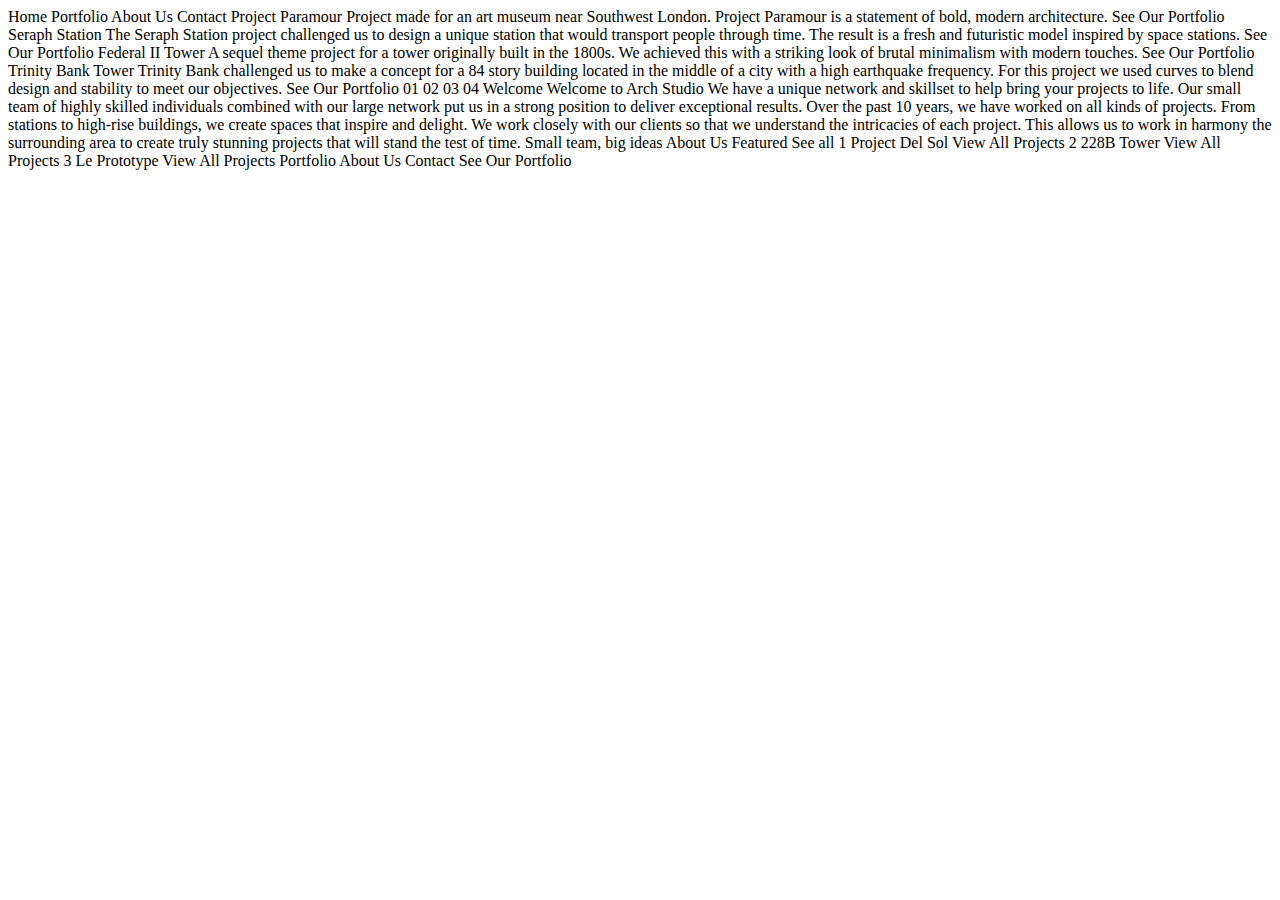
==== component/pages/index.html @ 30f5ef11 "initial commit" ====
<!DOCTYPE html>
<html lang="en">
<head>
  <meta charset="UTF-8">
  <meta name="viewport" content="width=device-width, initial-scale=1.0">

  <link rel="icon" type="image/png" sizes="32x32" href="./assets/favicon-32x32.png">
  
  <title>Frontend Mentor | Arch Studio Website Challenge</title>
</head>
<body>

  Home

  Portfolio
  About Us
  Contact

  Project Paramour

  Project made for an art museum near Southwest London. Project Paramour is 
  a statement of bold, modern architecture.

  See Our Portfolio

  Seraph Station

  The Seraph Station project challenged us to design a unique station that would 
  transport people through time. The result is a fresh and futuristic model 
  inspired by space stations.

  See Our Portfolio

  Federal II Tower

  A sequel theme project for a tower originally built in the 1800s. We achieved 
  this with a striking look of brutal minimalism with modern touches.
  
  See Our Portfolio

  Trinity Bank Tower

  Trinity Bank challenged us to make a concept for a 84 story building located 
  in the middle of a city with a high earthquake frequency. For this project we 
  used curves to blend design and stability to meet our objectives.

  See Our Portfolio

  01
  02
  03
  04

  Welcome

  Welcome to Arch Studio

  We have a unique network and skillset to help bring your projects to life. Our 
  small team of highly skilled individuals combined with our large network put us 
  in a strong position to deliver exceptional results.

  Over the past 10 years, we have worked on all kinds of projects. From stations 
  to high-rise buildings, we create spaces that inspire and delight.

  We work closely with our clients so that we understand the intricacies of each 
  project. This allows us to work in harmony the surrounding area to create truly 
  stunning projects that will stand the test of time.

  Small team, big ideas

  About Us

  Featured

  See all

  1
  Project Del Sol
  View All Projects

  2
  228B Tower
  View All Projects

  3
  Le Prototype
  View All Projects

  Portfolio
  About Us
  Contact

  See Our Portfolio

</body>
</html>
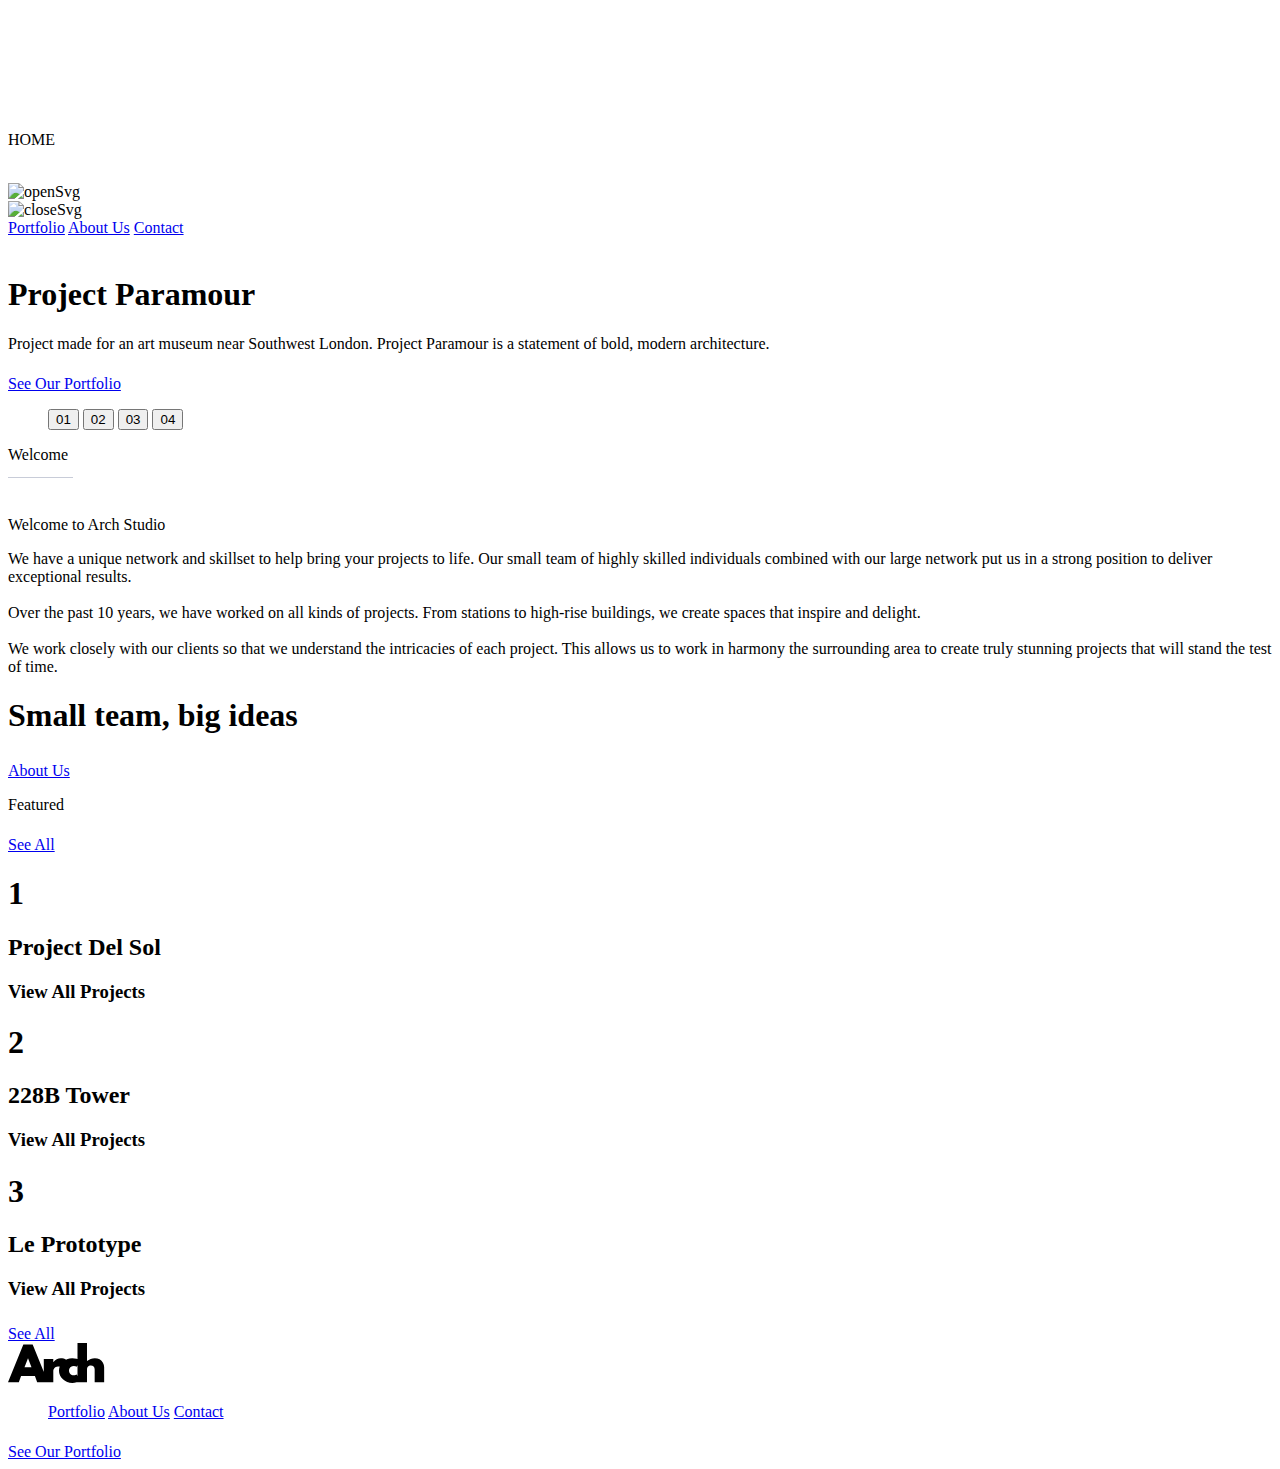
==== commit 8de27b0e: "done" ====
--- a/component/pages/index.html
+++ b/component/pages/index.html
@@ -1,96 +1,170 @@
 <!DOCTYPE html>
-<html lang="en">
-<head>
-  <meta charset="UTF-8">
-  <meta name="viewport" content="width=device-width, initial-scale=1.0">
+  <html lang="en">
+  <head>
+    <meta charset="UTF-8">
+    <meta name="viewport" content="width=device-width, initial-scale=1.0">
+    <link href="https://fonts.googleapis.com/css2?family=Spartan:wght@300;500;700&display=swap" rel="stylesheet">
+    <link rel="icon" type="image/png" sizes="32x32" href="/component/assets/favicon-32x32.png">
+    <link rel="stylesheet" href="/component/css/home.css">
+    <title>Frontend Mentor | Arch Studio Website Challenge</title>
+  </head>
+  <body>
 
-  <link rel="icon" type="image/png" sizes="32x32" href="./assets/favicon-32x32.png">
-  
-  <title>Frontend Mentor | Arch Studio Website Challenge</title>
-</head>
-<body>
+    <main>
+      <div class="line">
+        <svg width="1" height="103" viewBox="0 0 1 103" fill="none" xmlns="http://www.w3.org/2000/svg">
+        <rect y="-1" width="1" height="104fill="#C8CCD8></svg> 
+        <p class="rotated">HOME</p>           
+      </div>
+     
+      <section class="top-logo">
+        <div class="arch-logo">
+          <a href="/component/pages/index.html"><img class="arch-image" src="/component/assets/logo.svg" alt=""></a>
+       </div>
+      </section>
+                  <!-- navigation bar -->
+      
+                  
+      <section class="mob-menu">
+        <img class="mob-open" src="/component/assets/icons/icon-hamburger.svg" alt="openSvg">
+        <div class="mob-wrapper close">
+          <img class="mob-close" src="/component/assets/icons/icon-close.svg" alt="closeSvg">
+        </div>
+     
+        <nav class="link-tab menu-tab">
+          <a href="/component/pages/portfolio.html" class="mob-list-item" target="_blank">Portfolio</a>
+          <a href="/component/pages/about.html" class="mob-list-item" target="_blank">About Us</a>
+          <a href="/component/pages/contact.html" class="mob-list-item" target="_blank">Contact</a>
+        </nav>
+      </section>
 
-  Home
+              <!-- container slide show content -->
+      <section class="wrapper-container">
+        <img class="ui-overlay fit-div" id="image1" src="/component/assets/home/desktop/image-hero-paramour.jpg" alt="">
+        <div class="image-overlay">
+          <div class="project-text">
+            <h1 id="h1document"> Project Paramour</h1>
+            <p id="pdocument">
+              Project made for an art museum near Southwest London. Project Paramour is 
+              a statement of bold, modern architecture.
+            </p>
+            <div class="arrow-container">
+              <a href="/component/pages/portfolio.html">See Our Portfolio<img class="icon-arrow" src="/component/assets/icons/icon-arrow.svg" alt=""></a>
+            </div>
+          </div>
 
-  Portfolio
-  About Us
-  Contact
+                                  <!-- button click content  -->
 
-  Project Paramour
+          <ul class="slide-show">
+            <button class="slider active" id="active-0" onclick="handleClick(0)" >01</button>
+            <button class="slider" id="active-1"  onclick="handleClick(1)">02</button>
+            <button class="slider"  id = "active-2" onclick="handleClick(2)">03</button>
+            <button class="slider " id="active-3"  onclick="handleClick(3)">04</button>
+          </ul>
+        </div>
+      </section>
 
-  Project made for an art museum near Southwest London. Project Paramour is 
-  a statement of bold, modern architecture.
+                <!-- Welcome to Arch Studio Content  -->
 
-  See Our Portfolio
+      <article class="hero-welcome">
+        <span>Welcome</span>
+      </article>
+      <svg class="rectangle" width="65" height="1" viewBox="0 0 65 1" fill="none" xmlns="http://www.w3.org/2000/svg">
+        <rect width="65" height="1" fill="#C8CCD8"/>
+      </svg>
+      <article class="arc-studio-text">
+        <img class="hero-welcome-pic" src="/component/assets/home/desktop/image-welcome.jpg"alt="">
+        <div class="arc-studio">
+          <p class="hero-welcome-arc"><span>Welcome to Arch Studio</span></p>
+         <span class="hero-welcome-txts">
+            We have a unique network and skillset to help bring your projects to life. Our 
+            small team of highly skilled individuals combined with our large network put us 
+            in a strong position to deliver exceptional results. <br><br>
 
-  Seraph Station
+            Over the past 10 years, we have worked on all kinds of projects. From stations 
+            to high-rise buildings, we create spaces that inspire and delight. <br><br>
 
-  The Seraph Station project challenged us to design a unique station that would 
-  transport people through time. The result is a fresh and futuristic model 
-  inspired by space stations.
+            We work closely with our clients so that we understand the intricacies of each 
+            project. This allows us to work in harmony the surrounding area to create truly 
+            stunning projects that will stand the test of time.
+          </span>
+        </div>
+      </article>
 
-  See Our Portfolio
+                    <!-- Small team, big ideas content -->
 
-  Federal II Tower
+      <section class="image">
+        <div class="image-overlay overlay">
+          <div class="wrapper-featured arrow">
+            <h1 class="image-text">Small team, big ideas</h1>
+            <a class="about" href="/component/pages/about.html">About Us<img class="icon-arrow" src="/component/assets/icons/icon-arrow.svg" alt=""></a>
+          </div>
+        </div>
+      </section>
 
-  A sequel theme project for a tower originally built in the 1800s. We achieved 
-  this with a striking look of brutal minimalism with modern touches.
-  
-  See Our Portfolio
+                      <!-- Featured Content -->
 
-  Trinity Bank Tower
+      <section class="wrapper-featured-section">
+        <div class="wrapper-featured-arrow">
+          <p class="wrapper-image-txt">Featured</p>
+          <div class="arrow-container text-lefts">
+            <a href="#">See All<img class="icon-arrow" src="/component/assets/icons/icon-arrow.svg" alt=""></a>
+          </div>
+        </div>
+        <div class="wrapper-images">
+          <div class="wrapper-image-one">
+            <div class="wrapper-images-overlay ">
+              <h1 class="wrapper-digit digit-right">1</h1>
+              <h2 class="wrapper-image-text">Project Del Sol</h2>
+              <h3 class="wrapper-image-project">View All Projects</h3>
+            </div>
+          </div>
+          <div class="wrapper-image-two">
+            <div class="wrapper-images-overlay">
+              <h1 class="wrapper-digit digit-right-shift">2</h1>
+              <h2 class="wrapper-image-text">228B Tower</h2>
+              <h3 class="wrapper-image-project"> View All Projects</h3>
+            </div>
+          </div>
+          <div class="wrapper-image-three">
+            <div class="wrapper-images-overlay">
+              <h1 class="wrapper-digit digit-right-shifts">3</h1>
+              <h2 class="wrapper-image-text">Le Prototype</h2>
+              <h3 class="wrapper-image-project"> View All Projects</h3>
+            </div>
+          </div>
+        </div>
+        <div class="arrow-container text-left-txt">
+          <a href="/component/pages/portfolio.html">See All<img class="icon-arrow" src="/component/assets/icons/icon-arrow.svg" alt=""></a>
+        </div>
+      </section>
 
-  Trinity Bank challenged us to make a concept for a 84 story building located 
-  in the middle of a city with a high earthquake frequency. For this project we 
-  used curves to blend design and stability to meet our objectives.
+                    <!-- footer  -->
 
-  See Our Portfolio
-
-  01
-  02
-  03
-  04
-
-  Welcome
-
-  Welcome to Arch Studio
-
-  We have a unique network and skillset to help bring your projects to life. Our 
-  small team of highly skilled individuals combined with our large network put us 
-  in a strong position to deliver exceptional results.
-
-  Over the past 10 years, we have worked on all kinds of projects. From stations 
-  to high-rise buildings, we create spaces that inspire and delight.
-
-  We work closely with our clients so that we understand the intricacies of each 
-  project. This allows us to work in harmony the surrounding area to create truly 
-  stunning projects that will stand the test of time.
-
-  Small team, big ideas
-
-  About Us
-
-  Featured
-
-  See all
-
-  1
-  Project Del Sol
-  View All Projects
-
-  2
-  228B Tower
-  View All Projects
-
-  3
-  Le Prototype
-  View All Projects
-
-  Portfolio
-  About Us
-  Contact
-
-  See Our Portfolio
-
-</body>
-</html>+      <footer>
+        <div class="footer-container">
+          <div class="arch-logo-footer">
+            <svg class="footer-logo" xmlns="http://www.w3.org/2000/svg" width="97" height="40">
+            <path d="M10.822 39.27l2.26-6.256h13.836l2.26 6.255H40L24.658 1.6h-9.316L0 39.268h10.822zM23.493 24.2h-6.986L20 15.252l3.493 8.95zm21.804 15.07V27.807c0-.776.22-1.499.662-2.169a5.14 5.14 0 011.746-1.632A4.51 4.51 0 0150 23.379c.64 0 1.343.13 2.112.388.769.259 1.434.601 1.998 1.028l3.972-7.991c-.654-.487-1.484-.883-2.488-1.188-1.005-.304-1.956-.456-2.854-.456-1.385 0-2.729.354-4.03 1.061-1.301.708-2.44 1.694-3.413 2.957V15.89h-9.498v23.38h9.498zm18.995.73c1.507 0 2.942-.21 4.304-.628 1.362-.418 2.439-.91 3.23-1.472l-3.105-6.393c-.289.198-.688.377-1.198.536-.51.16-1.07.24-1.678.24-.99 0-1.85-.217-2.58-.65a4.449 4.449 0 01-1.678-1.724 4.806 4.806 0 01-.582-2.33c0-.669.163-1.369.49-2.1.328-.73.845-1.347 1.553-1.849s1.625-.753 2.751-.753c1.187 0 2.161.258 2.922.776l3.105-6.393c-.76-.578-1.841-1.073-3.242-1.484a15.324 15.324 0 00-4.337-.616c-1.903 0-3.665.346-5.286 1.039-1.62.692-3.029 1.628-4.224 2.808a13.053 13.053 0 00-2.785 3.995 11.177 11.177 0 00-.993 4.6c0 1.69.354 3.285 1.062 4.784.707 1.5 1.678 2.82 2.91 3.961a13.79 13.79 0 004.258 2.683c1.606.647 3.307.97 5.103.97zm14.703-.73V26.392c0-.792.16-1.477.48-2.055a3.374 3.374 0 011.347-1.347c.578-.32 1.248-.48 2.01-.48 1.156 0 2.084.354 2.784 1.062.7.708 1.05 1.648 1.05 2.82v12.876h9.498V24.338c0-1.75-.41-3.314-1.232-4.692a9.088 9.088 0 00-3.345-3.276c-1.408-.807-3.003-1.21-4.783-1.21-1.4 0-2.782.255-4.144.765a12.064 12.064 0 00-3.665 2.157V0h-9.497v39.27h9.497z"/>
+            </svg>
+          </div>
+          <div class="footer-nav">
+            <nav>
+              <ul>
+                <a href="/component/pages/portfolio.html">Portfolio</a>
+                <a href="/component/pages/about.html">About Us</a>
+                <a href="/component/pages/contact.html">Contact</a>
+              </ul>
+            </nav>
+            <div class="arrow-container tab-left">
+              <a href="/component/pages/portfolio.html">See Our Portfolio<img class="icon-arrow" src="/component/assets/icons/icon-arrow.svg" alt=""></a>
+            </div>
+          </div>
+        </div>
+      </footer>
+    </main>
+    <script src="/component/js/home.js"></script>
+    <script src="/component/js/menu.js"></script>
+  </body>
+</html>
+  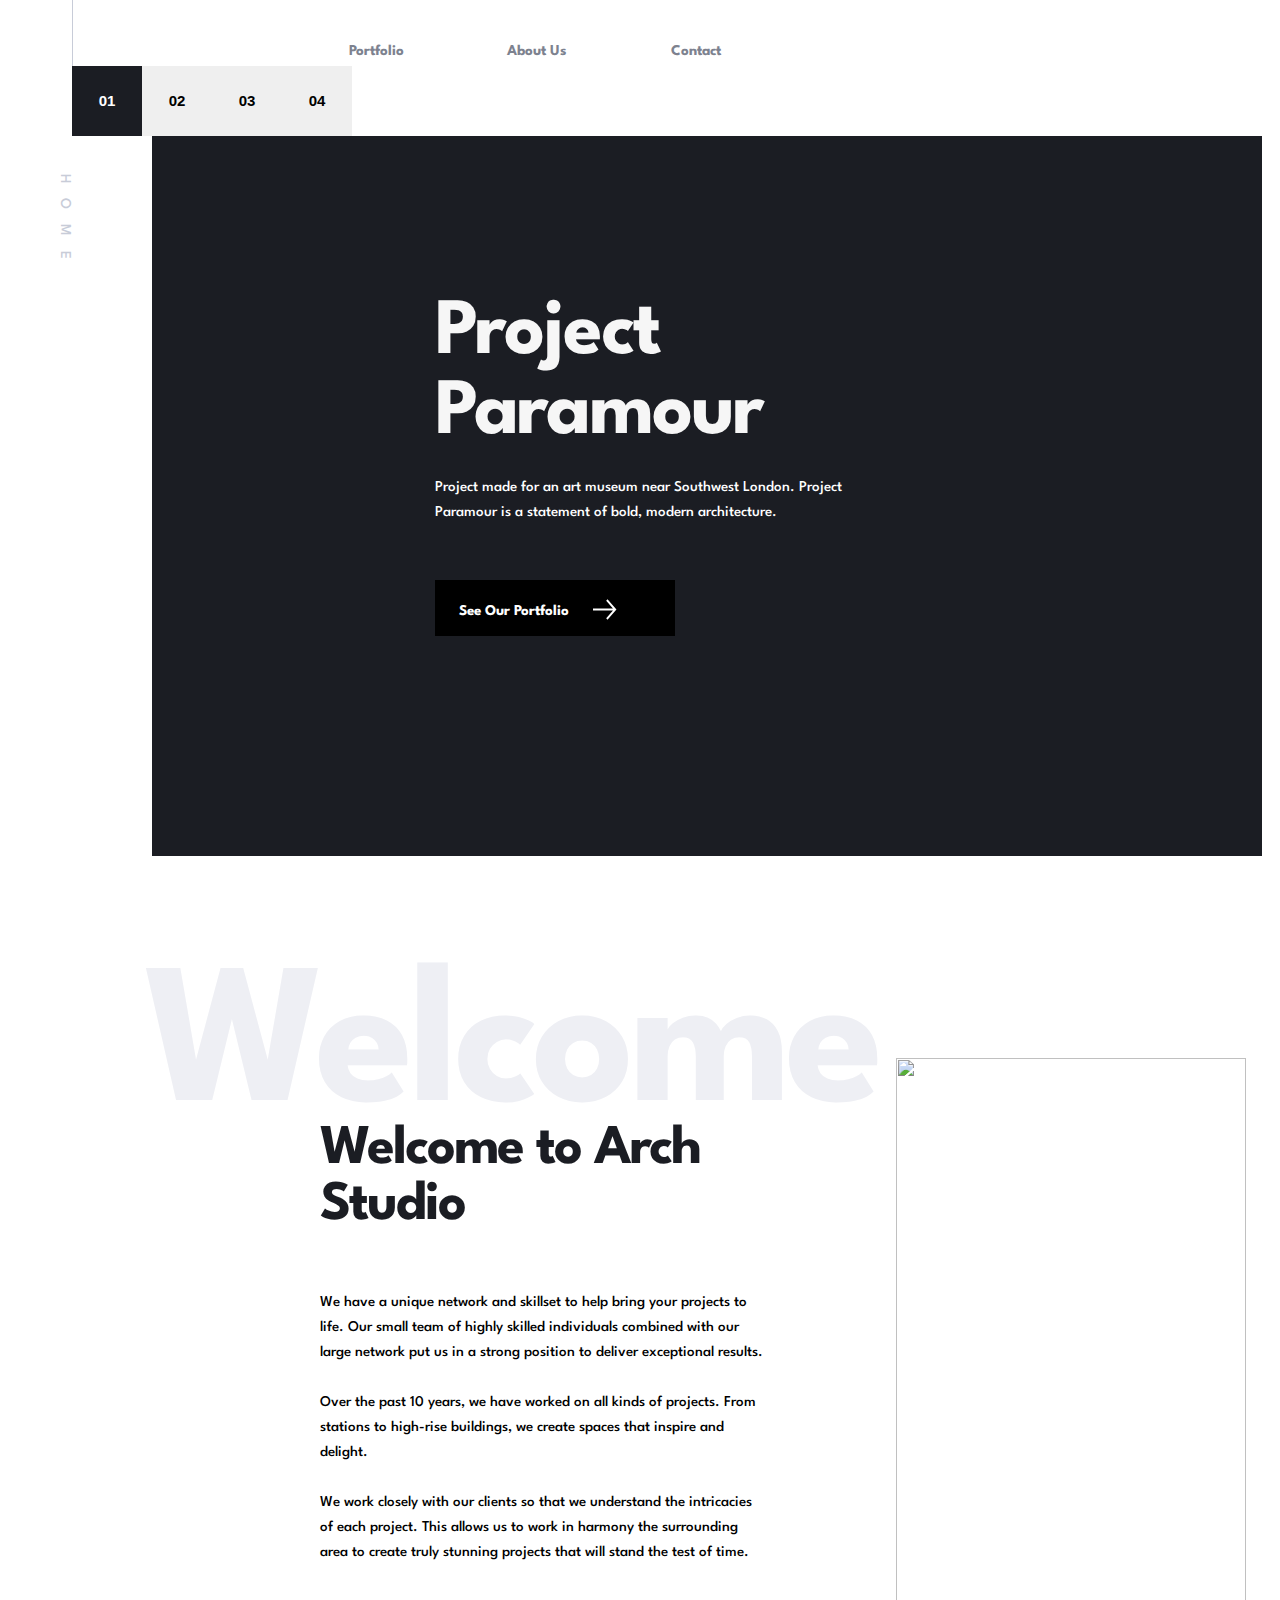
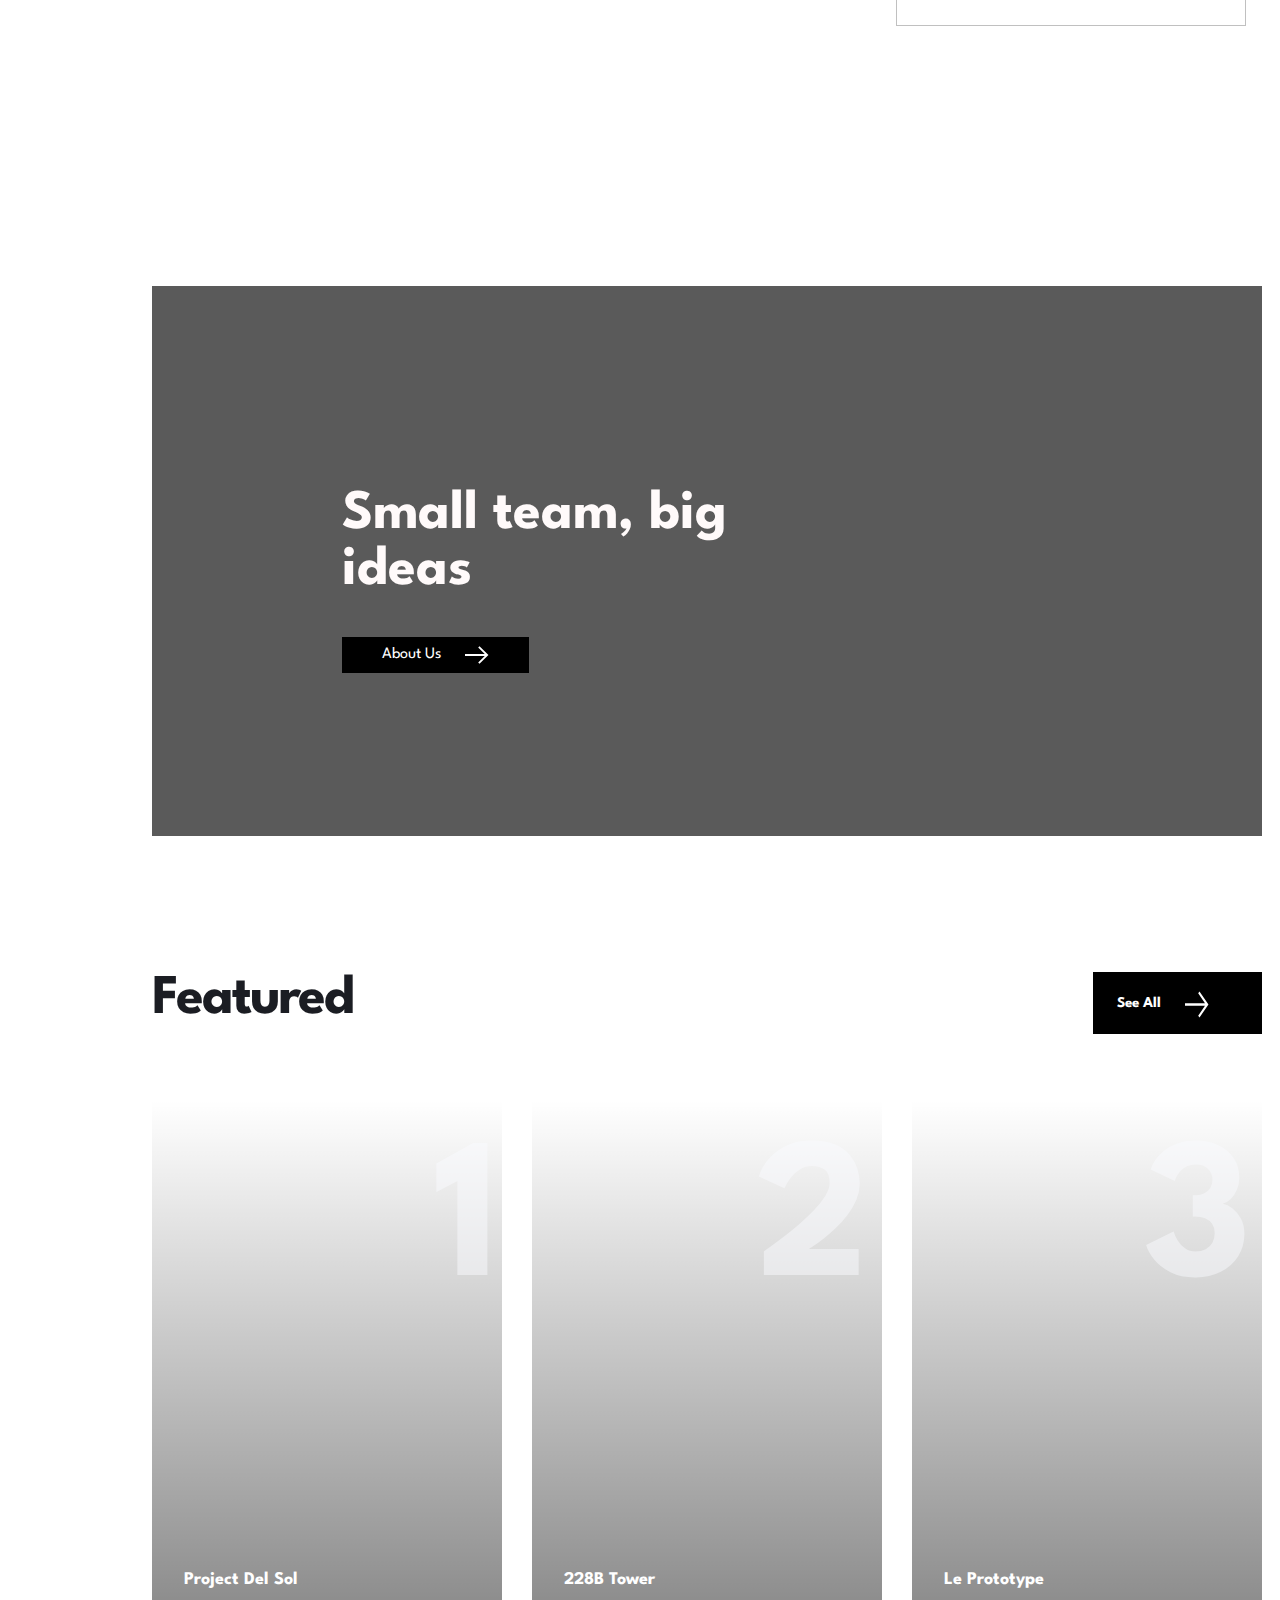
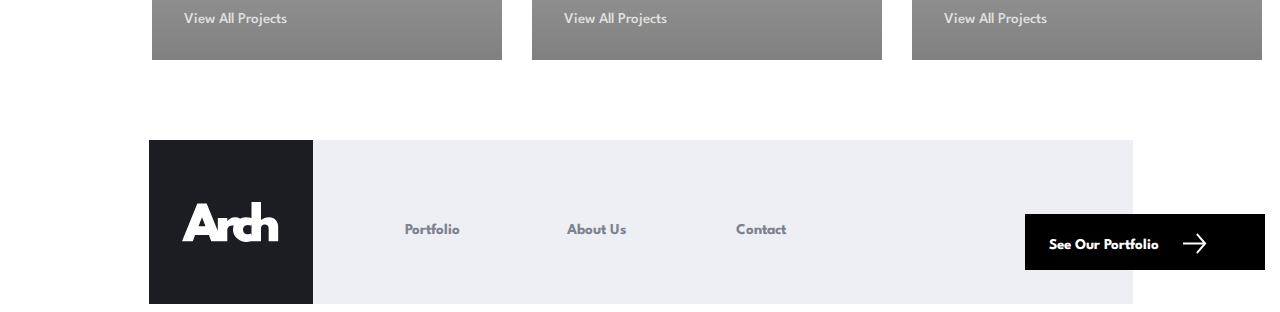
==== commit 239084c7: "Merge remote-tracking branch 'origin/home' into dev" ====
--- a/component/pages/index.html
+++ b/component/pages/index.html
@@ -25,21 +25,21 @@
                   <!-- navigation bar -->
       
                   
-      <section class="mob-menu">
+       <section class="mob-menu">
         <img class="mob-open" src="/component/assets/icons/icon-hamburger.svg" alt="openSvg">
         <div class="mob-wrapper close">
           <img class="mob-close" src="/component/assets/icons/icon-close.svg" alt="closeSvg">
         </div>
      
-        <nav class="link-tab menu-tab">
-          <a href="/component/pages/portfolio.html" class="mob-list-item" target="_blank">Portfolio</a>
-          <a href="/component/pages/about.html" class="mob-list-item" target="_blank">About Us</a>
+          <nav class="link-tab menu-tab">
+          <a href="#" class="mob-list-item" target="_blank">Portfolio</a>
+          <a href="#" class="mob-list-item" target="_blank">About Us</a>
           <a href="/component/pages/contact.html" class="mob-list-item" target="_blank">Contact</a>
         </nav>
       </section>
 
               <!-- container slide show content -->
-      <section class="wrapper-container">
+        <section class="wrapper-container">
         <img class="ui-overlay fit-div" id="image1" src="/component/assets/home/desktop/image-hero-paramour.jpg" alt="">
         <div class="image-overlay">
           <div class="project-text">
@@ -49,7 +49,7 @@
               a statement of bold, modern architecture.
             </p>
             <div class="arrow-container">
-              <a href="/component/pages/portfolio.html">See Our Portfolio<img class="icon-arrow" src="/component/assets/icons/icon-arrow.svg" alt=""></a>
+              <a href="portfolio.html">See Our Portfolio<img class="icon-arrow" src="/component/assets/icons/icon-arrow.svg" alt=""></a>
             </div>
           </div>
 
@@ -71,7 +71,7 @@
       </article>
       <svg class="rectangle" width="65" height="1" viewBox="0 0 65 1" fill="none" xmlns="http://www.w3.org/2000/svg">
         <rect width="65" height="1" fill="#C8CCD8"/>
-      </svg>
+        </svg>
       <article class="arc-studio-text">
         <img class="hero-welcome-pic" src="/component/assets/home/desktop/image-welcome.jpg"alt="">
         <div class="arc-studio">
@@ -93,22 +93,22 @@
 
                     <!-- Small team, big ideas content -->
 
-      <section class="image">
+      <div class="image">
         <div class="image-overlay overlay">
           <div class="wrapper-featured arrow">
             <h1 class="image-text">Small team, big ideas</h1>
-            <a class="about" href="/component/pages/about.html">About Us<img class="icon-arrow" src="/component/assets/icons/icon-arrow.svg" alt=""></a>
+            <a class="about" href="about.html">About Us<img class="icon-arrow" src="/component/assets/icons/icon-arrow.svg" alt=""></a>
           </div>
         </div>
-      </section>
+      </div>
 
                       <!-- Featured Content -->
 
-      <section class="wrapper-featured-section">
+      <div class="wrapper-featured-section">
         <div class="wrapper-featured-arrow">
           <p class="wrapper-image-txt">Featured</p>
           <div class="arrow-container text-lefts">
-            <a href="#">See All<img class="icon-arrow" src="/component/assets/icons/icon-arrow.svg" alt=""></a>
+            <a href="portfolio.html">See All<img class="icon-arrow" src="/component/assets/icons/icon-arrow.svg" alt=""></a>
           </div>
         </div>
         <div class="wrapper-images">
@@ -135,9 +135,9 @@
           </div>
         </div>
         <div class="arrow-container text-left-txt">
-          <a href="/component/pages/portfolio.html">See All<img class="icon-arrow" src="/component/assets/icons/icon-arrow.svg" alt=""></a>
+          <a href="portfolio.html">See All<img class="icon-arrow" src="/component/assets/icons/icon-arrow.svg" alt=""></a>
         </div>
-      </section>
+      </div>
 
                     <!-- footer  -->
 
@@ -151,13 +151,13 @@
           <div class="footer-nav">
             <nav>
               <ul>
-                <a href="/component/pages/portfolio.html">Portfolio</a>
-                <a href="/component/pages/about.html">About Us</a>
-                <a href="/component/pages/contact.html">Contact</a>
+                <a href="portfolio.html">Portfolio</a>
+                <a href="about.html">About Us</a>
+                <a href="contact.html">Contact</a>
               </ul>
             </nav>
             <div class="arrow-container tab-left">
-              <a href="/component/pages/portfolio.html">See Our Portfolio<img class="icon-arrow" src="/component/assets/icons/icon-arrow.svg" alt=""></a>
+              <a href="portfolio.html">See Our Portfolio<img class="icon-arrow" src="/component/assets/icons/icon-arrow.svg" alt=""></a>
             </div>
           </div>
         </div>
--- a/component/css/home.css
+++ b/component/css/home.css
@@ -0,0 +1,928 @@
+*, ::before ::after{
+    box-sizing: border-box;
+    border-width: 0;
+    border-style: solid;
+    scroll-behavior: smooth;
+}
+
+body{
+    font-family: 'spartan';
+    font-style: normal;
+}
+
+main{
+    margin: 0;
+    padding: 0;
+}
+
+.mob-open, 
+.mob-close{
+    display: none;
+}
+
+.line{
+    display: flex;;
+    background-color: #C8CCD8;
+    width: 0.063rem;
+    height: 6.5rem;
+    margin-left: 64px;
+    margin-top: -0.5rem;
+}
+
+.rotated{
+    display: flex;
+    font-weight: 500;
+    font-size: 15px;
+    color: #C8CCD8;
+    transform: rotate(90deg);
+    letter-spacing: 0.938rem;
+    margin-top: 14rem;
+    margin-left: -3.1rem;
+}
+
+.top-logo{
+    display: flex;
+    margin-inline-start: 150px;
+    margin-top: -3rem;
+}
+
+.arch-logo{
+    display: flex;
+    justify-content: space-between;
+    width: 10rem;
+}
+
+nav a{
+    width: 10rem;
+    font-weight: 700;
+    font-size: 15px;
+    line-height: 25px;
+    margin-top: 1rem;
+    text-decoration: none;
+    display: inline-flex;
+    justify-content: space-around;
+    color: #7D828F;
+}
+
+nav a:hover{
+    cursor: pointer;
+    color: #1B1D23;
+}
+
+.link-tab{
+    display: flex;
+    margin-top: -3rem;
+    margin-left: 18rem; 
+}
+
+         /* slide show content   */
+.wrapper-container{
+    display: flex; 
+    flex-direction: column;
+    margin: 3rem;
+    margin-top: 4.5rem;
+    width: 1110px;
+    height: 720px;
+    mix-blend-mode: normal;
+    border: 1px;
+    margin-inline-start: 9rem;
+    background-color: #1B1D23;
+    transition: ease-in-out;
+}
+
+.image-overlay{
+    display: flex;
+    flex-direction: column;
+    justify-content: center;
+    align-items: center;
+}
+
+.ui-overlay{
+    opacity: 0.7;
+}
+
+.project-text{
+    position: absolute;
+    top: 15rem;
+    display: flex;
+    flex-direction: column;
+    height: 361px;
+    width: 544px;
+}
+
+.project-text h1{
+    font-style: normal;
+    font-weight: 700;
+    font-size: 80px;
+    line-height: 80px;
+    letter-spacing: -2px;
+    color: #f6f6f6;
+}
+
+.project-text p{
+    margin-top: -2rem;
+    width: 445px;
+    font-style: normal;
+    font-weight: 500;
+    font-size: 15px;
+    line-height: 25px;
+    color: #ffffff;
+}
+
+.image-paramour, 
+.mobile-paramour{
+    display: none;
+}
+
+.arrow-container{
+    display: flex;
+    margin-top: 2.5rem;
+    background-color: black;
+    width: 15rem;
+    height: 3.5rem;
+}
+
+.arrow-container a{
+    display: flex;
+    text-decoration: none;
+    justify-content: space-between;
+    margin: 1rem;
+    margin-left: 1.5rem;
+    margin-top: 1.2rem;
+    font-weight: 700;
+    font-size: 15px;
+    line-height: 25px;
+    color: #FFFFFF;
+}
+
+.icon-arrow{
+    margin-left: 1.5rem;
+    width: 24px;
+}
+
+.arrow-container:hover{
+    cursor: pointer;
+    background: #60636D;
+}
+
+.slide-show {
+    position: absolute;
+    left: 4.5rem;
+    margin-top: -3.5rem;
+    display: grid;
+    grid-column-end: 5rem;
+    padding: 1px 0 0 0;
+    grid-template-columns: 70px 70px 70px 70px;
+}
+
+.slider{
+    height: 70px;
+    gap: 0.1px;
+    font-size: 15px;
+    font-weight: 700;
+    line-height: 25px;
+    text-align: center;
+    text-decoration: none;
+    border-color: #ffffff;
+    border: none;
+}
+
+.active{
+    background: #1B1D23;
+    color: #FFFFFF;
+}
+
+.slider:hover{
+    background: #7D828F;
+    cursor: pointer;
+    color: rgb(255, 255, 255);
+}
+
+ul .slider{
+    text-decoration: none;
+}
+
+            /* Welcome to Arch Studio   */
+
+.hero-welcome{
+    display: flex;
+    margin-top: 6rem;
+    margin-left: 8.5rem;
+    font-weight: 700;
+    font-size: 200px;
+    line-height: 200px;
+    letter-spacing: -6px;
+    color: #EEEFF4;
+    z-index: 5;
+}
+
+.arc-studio-text{
+    display: flex;
+    flex-direction: row-reverse;
+    gap: 120px;
+    width: 1110px;
+    margin: 9rem;
+    margin-top: -6.5rem;
+}
+
+.hero-welcome-pic{
+    display: flex;
+    width: 350px;
+    height: 568px;
+    padding: 10px 16px 20px 10px;
+    z-index: -1;
+}
+
+.arc-studio{
+    display: flex;
+    flex-direction: column;
+    justify-content: center;
+    align-items: center;
+    width: 446px;
+    margin-top: -4rem;
+}
+
+.hero-welcome-arc{
+    width: 446px;
+    font-weight: 700;
+    font-size: 56px;
+    line-height: 56px;
+    letter-spacing: -2px;
+    color: #1B1D23;
+}
+
+.hero-welcome-txts {
+    display: flex;
+    font-weight: 500;
+    font-size: 15px;
+    line-height: 25px;
+    color: black;
+}
+
+.image{
+    display: flex;
+    width: 1110px;
+    height: 550px;
+    background-position: center center;
+    justify-content: center;
+    align-content: center;
+    align-items: center;
+    margin-inline-start: 9rem;
+    margin-top: 15rem;
+    background-size: cover;
+    background-repeat: no-repeat;
+    background: url(/component/assets/home/desktop/image-small-team.jpg);
+    justify-content: center;
+    align-items: center center;
+}
+
+.overlay{
+    display: flex;
+    justify-content: center;
+    align-items: center;
+    width: 1110px;
+    height: 550px;
+    background: hsla(0, 0%, 4%, 0.673);
+}
+
+.wrapper-featured{
+    display: flex;
+    flex-direction: column;
+    margin-right: 285px;
+}
+
+.arrow{
+    height: 224px;
+}
+
+.arrow :hover{
+    background: #60636D;
+}
+
+.image-text {
+    display: flex;
+    width: 445px;
+    height: 224px;
+    font-size: 56px;
+    line-height: 56px;
+    font-display: 5rem;
+    color: rgb(255, 250, 250) !important;
+    font-weight: 700;
+    opacity: 1;
+}
+
+.text-down a{
+    display: flex;
+    width: 123px;
+    height: 25px;
+}
+
+.about {
+    display: flex;
+    text-decoration: none;
+    justify-content: center;
+    align-items: center;
+    background-color: black;
+    color: #ffffff;
+    width: 187px;
+    height: 72px;
+}
+
+.wrapper-featured-section{
+    display: flex;
+    flex-direction: column;
+    margin-inline-start: 9rem;
+    width: 1110px;
+    margin-top: 5rem;
+}
+
+.wrapper-featured-arrow{
+    display: flex;
+    justify-content: space-between;
+    width: 1110px;
+}
+
+.text-lefts{
+    margin-top: 3.5rem;
+    width: 169px;
+    height: 62px;
+}
+
+.wrapper-image-txt{
+    font-weight: 700;
+    font-size: 56px;
+    line-height: 56px;
+    letter-spacing: -2px;
+    color: #1B1D23;
+}
+
+.wrapper-images{
+    display: grid;
+    width: 1110px;
+    grid-template-columns: auto auto auto;
+    gap: 30px;
+    margin-top: 1rem;
+    justify-content: center;
+    align-items: center;
+}
+
+.wrapper-images-overlay{
+    width: 350px;
+    height: 560px;
+    background: linear-gradient(180deg, rgba(0, 0, 0, 0.000) -100%, rgba(0, 0, 0, 0.0001) 0.01%, rgba(0, 0, 0, 0.499044) 100%);
+}
+
+.wrapper-image-one{
+    display: grid;
+    width: 350px;
+    height: 560px;
+    background-image: url(/component/assets/portfolio/desktop/image-del-sol.jpg);
+}
+
+.wrapper-image-two{
+    display: grid;
+    width: 350px;
+    height: 560px;
+    background-repeat: no-repeat;
+    background-image: url(/component/assets/portfolio/desktop/image-228b.jpg);
+}
+
+.wrapper-image-three{
+    display: grid;
+    width: 350px;
+    height: 560px;
+    background-repeat: no-repeat;
+    background-image: url(/component/assets/portfolio/desktop/image-prototype.jpg);
+}
+
+.wrapper-digit{
+    font-weight: 700;
+    font-size: 200px;
+    line-height: 200px; 
+    color: #fafbff;
+    mix-blend-mode: normal;
+    opacity: 0.5;
+    margin-top: 1.7rem;
+}
+
+.digit-right{
+    margin-inline: 17.6rem;
+}
+
+.digit-right-shift{
+    margin-inline: 14rem;
+}
+
+.digit-right-shifts{
+    margin-inline: 14.5rem;
+}
+
+.wrapper-image-text{
+    display: flex;
+    margin-inline: 2rem;
+    margin-top: 15rem;
+    width: 9rem;
+    font-style: normal;
+    font-weight: 700;
+    font-size: 18px;
+    line-height: 25px;
+    color: #ffffff;
+}
+
+.wrapper-image-project{
+    display: flex;
+    margin-left: 2rem;
+    width: 10rem;
+    font-weight: 500;
+    font-size: 15px;
+    line-height: 25px;
+    color: #ffffff;
+    mix-blend-mode: normal;
+    opacity: 0.75;
+}
+
+.footer-container{
+    display: flex;
+    flex-direction: row;
+    margin-top: 5rem;
+    margin-left: 8.8rem;
+    background-color:#EEEFF4;
+    box-sizing: border-box;
+    width: 984px; 
+    height:164px; 
+}
+
+.footer-nav{
+    display: flex;
+    align-items: center;
+    justify-content: center;
+}
+
+.arch-logo-footer {
+    width: 164px;
+    height: 164px;
+    display: flex;
+    justify-content: center;
+    align-items: center;
+    background-color: #1B1D23;
+}
+
+.arch-logo-footer > svg{
+    fill: #FFFFFF;
+}
+
+.tab-left{
+    position: absolute;
+    margin-left: 71rem;
+}
+
+.rectangle, 
+.text-left-txt,
+.mob-open,
+.mob-close{
+    display: none;
+}
+
+@media only screen and (max-width: 820px) and (min-width: 768px)
+{
+
+    .slide-show, 
+    .rectangle, 
+    .text-left-txt,
+    .open-mob,
+    .close-mob{
+        display: none;
+    }
+
+    .line{
+        display: flex;
+        margin: 1rem;
+        margin-top: -2rem;
+    }
+
+    .top-logo{
+        display: flex;
+        width: 316px;
+        margin-left: 12rem;
+    }
+
+    .arch-image{
+        display: flex;
+        width: 80px;
+        height: 30px;
+        margin-left: -6rem;
+    }
+
+    .link-tab{
+        margin-top: -2.8rem;
+        margin-left: 12rem;
+    }
+    .wrapper-container{
+        width: 573px;
+        margin-left: 5.5rem;
+        margin-top: 4.5rem;
+    }
+
+    #image1{
+        height: 720px;
+    }
+
+    .project-text{
+        margin-top: 6rem;
+        width: 457px;
+        height: 361px;
+        justify-content: center;
+    }
+
+    .project-text h1{
+        font-size: 80px;
+        line-height: 80px;
+    }
+
+    .project-text p{
+        margin-top: 0.5px;
+        font-size: 15px;
+    }
+
+    .arrow-container{
+        width: 185px;
+        height: 35px;
+    }
+
+    .arrow-container a{
+        font-size: 10px;
+        align-items: center;
+    }
+
+    .hero-welcome span{
+        width: 581px;
+        height: 140px;
+        font-size: 125px;
+        margin: 1rem 0 0 -4rem;
+        align-items: center;
+    }
+
+    .hero-welcome-pic{
+        display: none;
+    }
+
+    .hero-welcome-arc{
+        margin-left: 2rem;
+    }
+
+    .hero-welcome-txts{
+        margin-left: 1rem;
+    }
+
+    .arc-studio-text{
+        margin: 5rem 0 0 -38rem;
+    }
+
+    .image{
+        width: 573px;
+        height: 550px;
+        margin-left: 5rem;
+    }
+
+    .overlay{
+        width: 573px;
+    }
+
+    .image-text{
+        width: 20rem;
+        font-size: 40px;
+    }
+
+    .wrapper-featured{
+        margin-left: 5rem;
+    }
+
+    .about{
+        width: 140px;
+    }
+
+    .wrapper-featured-section{
+        width: 576px;
+        margin-left: 3rem;
+    }
+
+    .wrapper-featured-arrow{
+        width: 576px;
+        margin-left: 2rem;
+    }
+
+    .wrapper-image-txt{
+        min-height: 2.5rem;
+        margin-top: -0.1rem;
+        font-size: 40px;
+    }
+
+    .text-lefts{
+        margin-top: 0.9rem;
+        width: 130px;
+    
+    }
+
+    .wrapper-images{
+        display: flex;
+        width: 578px;
+        flex-direction: column;
+        justify-content: center;
+        align-items: baseline;
+        margin-left: 2rem;
+    }
+
+    .wrapper-image-one{
+        width: 100%;
+        height: 240px;
+        background-image: url(/component/assets/portfolio/tablet/image-del-sol.jpg);
+        background-size: cover;
+        background-position: 0%;
+    
+    }
+
+    .wrapper-image-two{
+        width: 100%;
+        height: 240px;
+        background-image: url(/component/assets/portfolio/tablet/image-228b.jpg);
+        background-size: cover;
+        background-position: 0%;
+    
+    }
+
+    .wrapper-image-three{
+        width: 100%;
+        height: 240px;
+        background-image: url(/component/assets/portfolio/tablet/image-prototype.jpg);
+        background-size: cover;
+        background-position: 0%;
+    
+    }
+
+    .wrapper-images-overlay{
+        width: 579px;
+        height: 240px;
+    }
+
+    .wrapper-digit{
+        display: flex;
+        width: 84px;
+        height: 0;
+       
+    }
+
+    .digit-right{
+         margin-left: 30rem;
+    }
+
+    .digit-right-shift,  
+    .digit-right-shifts{
+        margin-left: 27rem;
+    }
+
+    .wrapper-image-text{
+        margin-top: 1rem;
+    }
+
+    .footer-container{
+        display: flex;
+        width: 700px;
+        height: 120px;
+        justify-content: center;
+        margin-left: -6rem;
+        margin-top: 10rem;
+    }
+
+    .arch-logo-footer{
+        height: 120px;
+    }
+
+    ul{
+        display: flex;
+        width: 316px;
+        flex-direction: row;
+    }
+
+    .tab-left{
+        margin-top: 0.7rem;
+        margin-left: 38rem;
+    }
+
+    
+}
+@media only screen and (max-width: 480px) and (min-width: 320px){
+ 
+    .line,
+    .slide-show,
+    .hero-welcome-pic,
+    .hero-welcome,
+    .text-lefts,
+    .wrapper-digit,
+    .link-tab{
+        display: none;
+    }
+
+    .top-logo{
+        margin-top: 0.5rem;
+        margin-left: 1rem;
+    }
+
+         /* mob-menu */
+    .mob-menu{
+        height: 1rem;
+    }
+
+    .mob-open{
+        display: flex;
+    } 
+    
+    .mob-close, .mob-open{
+        margin-left: 19rem;
+        margin-top: -2rem;
+    }
+
+    .mob-list-item{
+        display: flex;
+        margin-top: 2rem;
+        color: #1B1D23;
+    }
+
+    .link-tab{
+        position: absolute;;
+        width: 325px;
+        height: 260px;
+        margin-left: 1.5rem;
+        margin-top: 2.7rem;
+        background: #EEEFF4;
+        z-index: 1;
+    }
+
+    .wrapper-container{
+        margin-left: -0.5rem;
+        width: 357px;
+        height: 560px;
+        margin-top: 3rem;
+    }
+
+    #image1{
+        width: 357px;
+        height: 560px;
+        
+    }
+
+    .project-text{
+        width: 320px;
+        height: 340px;
+    }
+
+    #h1document{
+        width: 311px;
+        height: 96px;
+        font-size: 48px;
+        line-height: 48px;
+        letter-spacing: -1.2px;
+    }
+
+    #pdocument{
+        width: 311px;
+        height: 100px;
+        font-size: 15px;
+        line-height: 25px;
+    }
+
+    .rectangle{
+        display: flex;
+        margin-top: 5rem;
+        margin-left: 1rem;
+    }
+
+    .arc-studio-text{
+        width: 311px;
+        height: 643px;
+        margin-top: 3rem;
+        margin-left: 1rem;
+    }
+
+    .hero-welcome-arc{
+        width: 311px;
+        font-size: 40px;
+        line-height: 48px;
+        letter-spacing: -1.42857px;
+    }
+
+    .image{
+        width: 357px;
+        height: 560px;
+        margin-left: -0.5rem;
+    }
+
+    .overlay{
+        width: 357px;
+        height: 560px;
+    }
+
+    .wrapper-featured{
+        width: 311px;
+        height: 200px;
+        margin-left: 17rem;
+    }
+
+    .image-text{
+        width: 311px;
+        font-size: 40px;
+        line-height: 48px;
+        letter-spacing: -1.42857px;
+    }
+
+    .wrapper-featured-section{
+        width: 311px;
+        margin-left: 1rem;
+    }
+
+    .wrapper-image-txt{
+        width: 311px;
+        height: 48px;
+        font-weight: 700;
+        font-size: 40px;
+        line-height: 48px;
+        letter-spacing: -1.42857px;
+        
+    }
+
+    .wrapper-featured-arrow{
+        width: 110px;
+    }
+
+    .wrapper-images{
+        width: 311px;
+        display: flex;
+        flex-direction: column;
+    }
+
+    .wrapper-image-one{
+        width: 311px;
+        height: 240px;
+        background-image: url(/component/assets/portfolio/mobile/image-del-sol.jpg);
+        background-size: cover;
+    }
+
+    .wrapper-image-two{
+        width: 311px;
+        height: 240px;
+        background-image: url(/component/assets/portfolio/mobile/image-228b.jpg);
+        background-size: cover;
+    
+    }
+
+    .wrapper-image-three{
+        width: 311px;
+        height: 240px;
+        background-image: url(/component/assets/portfolio/mobile/image-prototype.jpg);
+        background-size: cover;
+    }
+
+    .wrapper-images-overlay{
+        width: 311px;
+        height: 240px;
+    }
+
+    .wrapper-image-text{
+        margin-top: 9rem;
+    }
+
+    .text-left-txt{
+        display: flex;
+        width: 311px;
+    }
+
+    .footer-container{
+        display: flex;
+        flex-direction: column;
+        height: 443px;
+        width: 357px;
+        margin-left: -0.4rem;
+        margin-top: 15rem;
+    }
+
+    .arch-logo-footer{
+        display: flex;
+        margin-left: 8rem;
+        margin-top: -4rem;
+        width: 120px;
+        height: 120px;
+    }
+
+    ul{
+        display: flex;
+        flex-direction: column;
+        margin-top: 4rem;
+        margin-left: -2rem;
+        gap: 1.5rem;
+    }
+
+    .tab-left{
+        display: flex;
+        margin-left: 1rem;
+        margin-top: 25rem;
+    }
+}